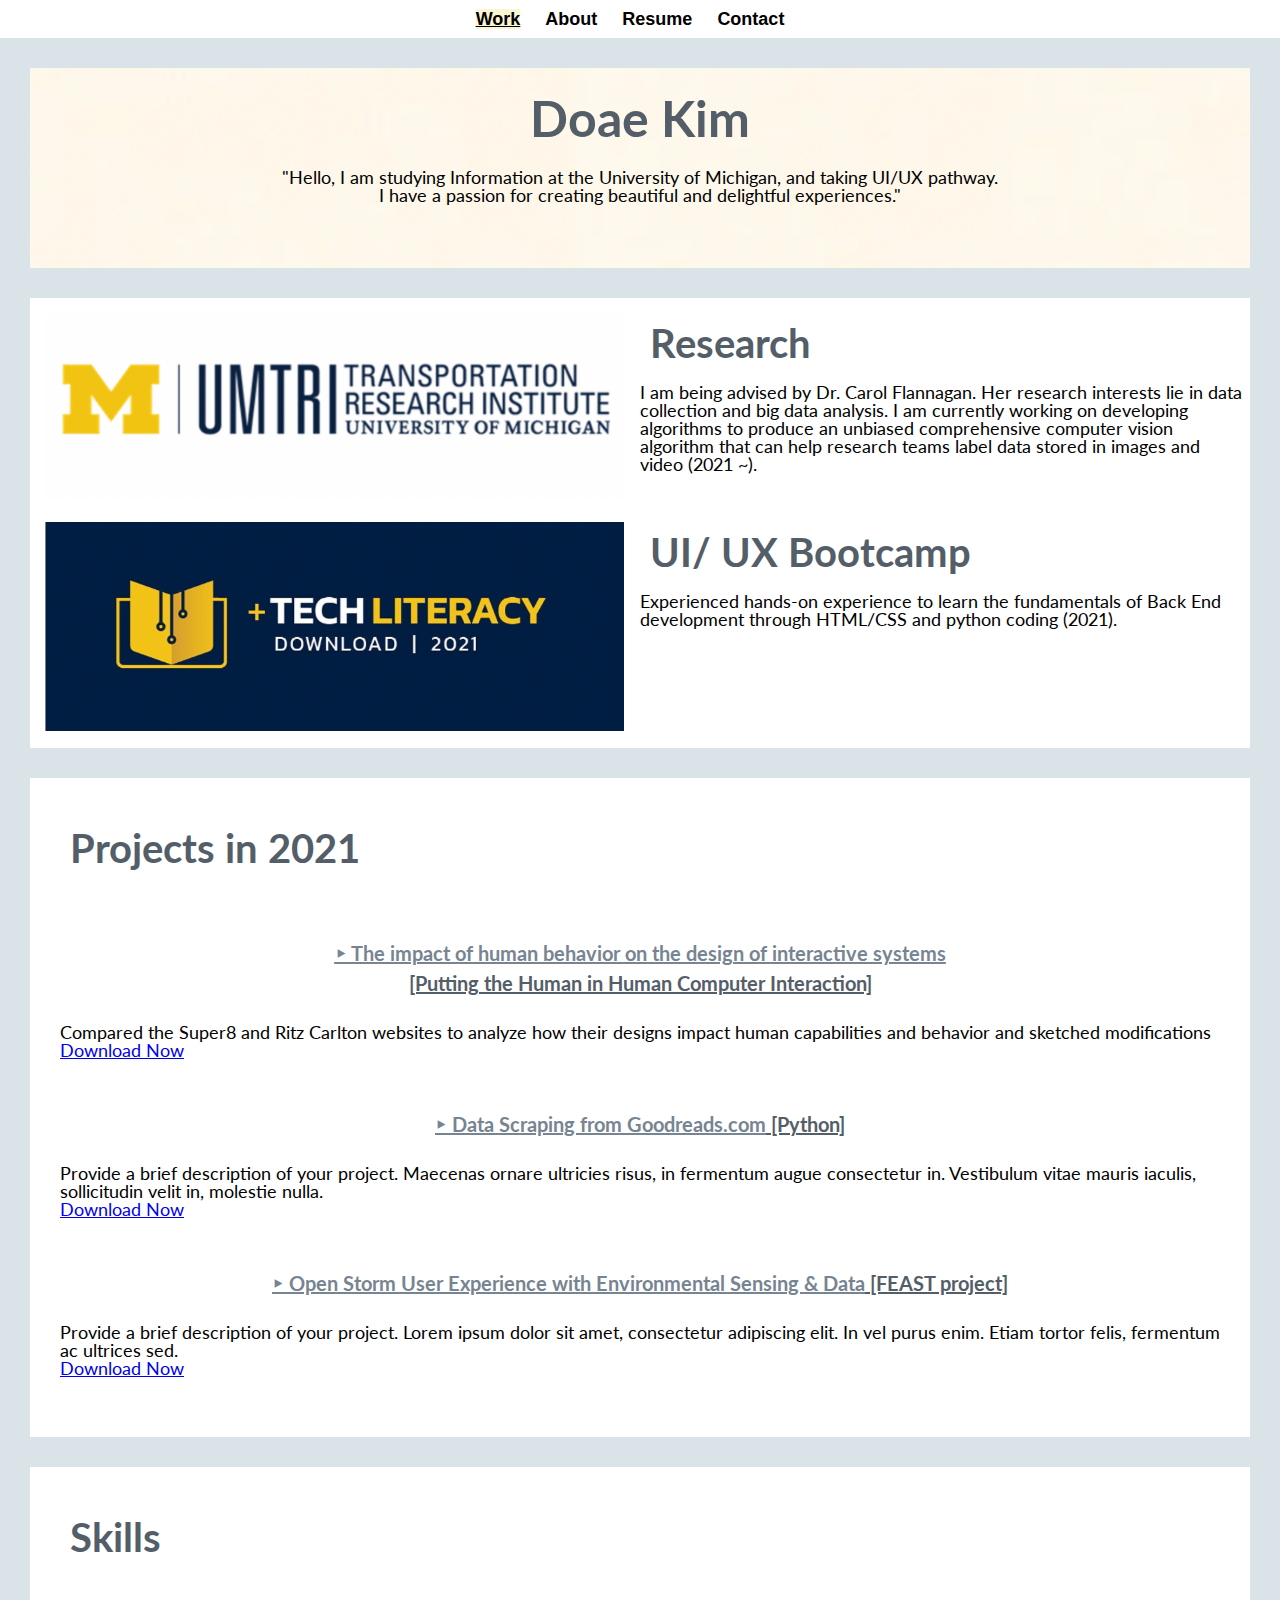
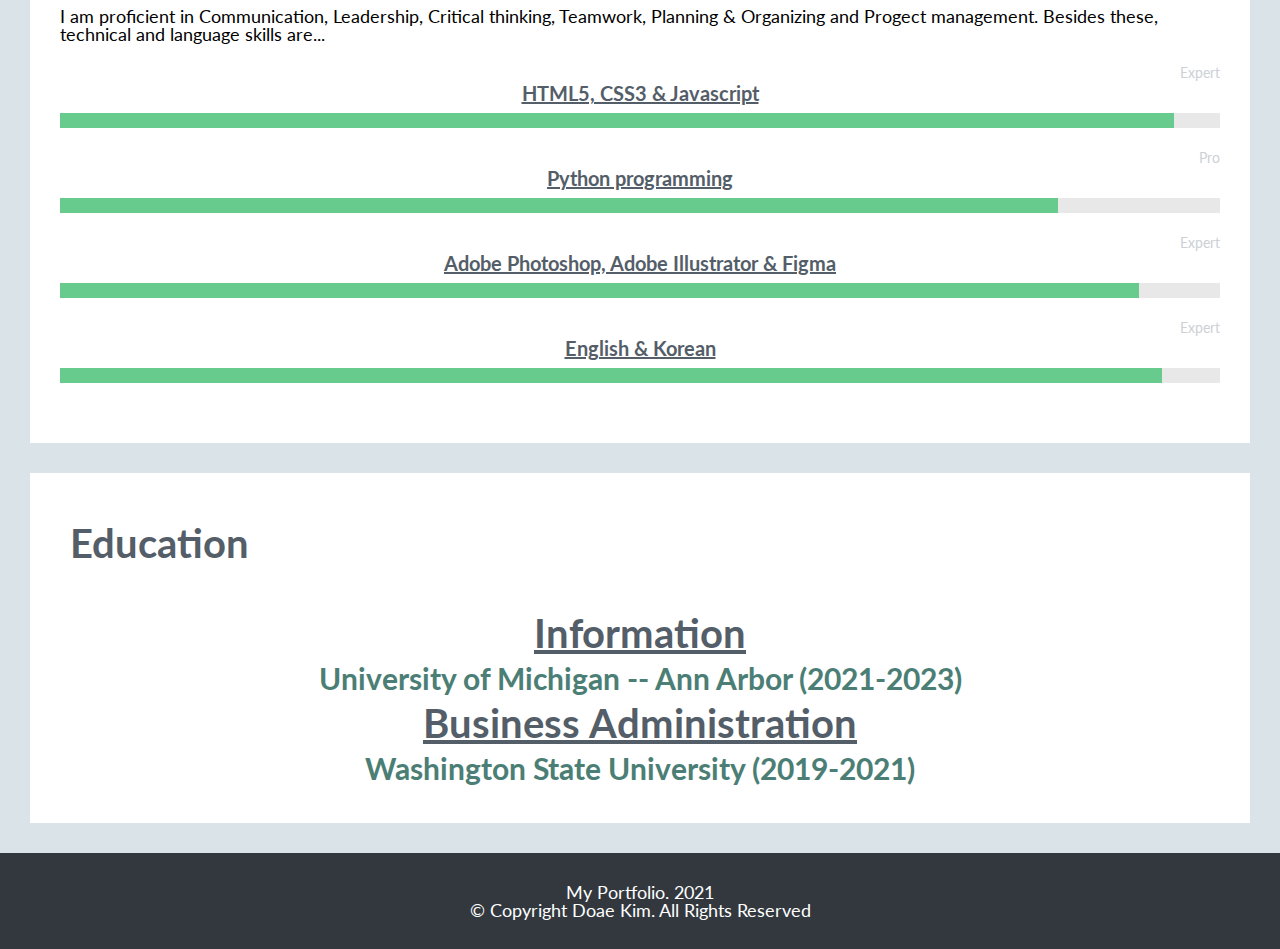
==== index.html @ 7c4c236c "Add files via upload" ====
<!DOCTYPE html>
<html lang="en">
  <head>
    <meta charset="utf-8">
    <meta name="viewport" content="width=device-width, initial-scale=1.0">
    <link rel="stylesheet" type="text/css" href="css/html5reset.css">
    <link rel="stylesheet" type="text/css" href="css/style.css">
    <!-- Google Fonts -->
    <link href='https://fonts.googleapis.com/css?family=Lato:300,400,300italic,400italic' rel='stylesheet' type='text/css'>
    
    <title>Personal websites</title>
    <!--Favicons--> 
    <link rel="shortcut icon" type = "image/x-icon" href="images/favicon.ico"> 

   
  </head>
  <body>
    <a class="skip-to-content-link" href="#main">
      Skip to Content</a>
     
    <nav>
        <ul class="nav">

          <li><a class="current" href="index.html">Work</a></li>
          <li><a href="about.html">About</a></li>
          <li><a href="resume.html">Resume</a></li>
          <li><a href="contact.html">Contact</a></li>
        </ul>
      </nav>
    <main> 
 


    <header id ="main">
      <h1>Doae Kim</h1>
      <p>"Hello, I am studying Information at the University of Michigan, and taking UI/UX pathway. </p>
      <p>I have a passion for creating beautiful and delightful experiences." </p>
    </header>

 <div class= "work-image">
        <div class="grid-item"><img src="images/umtri.jpg" alt=""/></div>
        <div>
          <h2> Research </h2>
          <p> I am being advised by Dr. Carol Flannagan. Her research interests lie in data collection and big data analysis. I am currently working on developing algorithms to produce an unbiased comprehensive computer vision algorithm that can help research teams label data stored in images and video (2021 ~).</p>
        </div>
        
        <div class="grid-item"><img src="images/bootcamp.jpg" alt=""/></div>
        <div><h2> UI/ UX Bootcamp </h2>
        <p> Experienced hands-on experience to learn the fundamentals of Back End development through HTML/CSS and python coding (2021). </p></div>
      

      </div>

      <section class="projects section">
        <div class="section-inner shadow-sm rounded">
            <h2 class="heading"> Projects in 2021 </h2>
            <div class="content">
                <div class="item">
                    <h3 class="title"><a href="https://docs.google.com/document/d/1Eljy5LoRajK2qMIJa636fR4N1RKxQ8ux51-Uak4TqmU/edit?usp=sharing/" target="_blank"> ‣ The impact of human behavior on the design of interactive systems </a> 
                      <span class="badge badge-theme"> <br> [Putting the Human in Human Computer Interaction] </span></h3>
                    <p class="summary">Compared the Super8 and Ritz Carlton websites to analyze how their designs impact human capabilities and behavior and sketched modifications</p>
                    <p><a class="more-link" href="https://docs.google.com/document/d/1Eljy5LoRajK2qMIJa636fR4N1RKxQ8ux51-Uak4TqmU/edit?usp=sharing/" target="_blank"><i class="fas fa-external-link-alt"></i>Download Now</a></p>
                </div>
                <div class="item">
                    <h3 class="title"><a href="https://github.com/SI206-UMich/fall21_project2-doaekim.git" target="_blank">  ‣ Data Scraping from Goodreads.com</a> <span class="badge badge-theme">[Python]</span></h3>
                    <p class="summary">Provide a brief description of your project. Maecenas ornare ultricies risus, in fermentum augue consectetur in. Vestibulum vitae mauris iaculis, sollicitudin velit in, molestie nulla. </p>
                    <p><a class="more-link" href="https://github.com/SI206-UMich/fall21_project2-doaekim.git" target="_blank"><i class="fas fa-external-link-alt"></i>Download Now</a></p>
                </div>
                <div class="item">
                    <h3 class="title"><a href="https://mdp.engin.umich.edu/feast_projects/open-storm-ux/" target="_blank"> ‣ Open Storm User Experience with Environmental Sensing & Data</a> <span class="badge badge-theme">[FEAST project]</span></h3>
                    <p class="summary">Provide a brief description of your project. Lorem ipsum dolor sit amet, consectetur adipiscing elit. In vel purus enim. Etiam tortor felis, fermentum ac ultrices sed.</p>
                    <p><a class="more-link" href="https://mdp.engin.umich.edu/feast_projects/open-storm-ux/" target="_blank"><i class="fas fa-external-link-alt"></i>Download Now</a></p>
                </div>
            </div>
        </div>                
    </section>

    <aside class="skills aside section">
    <div class="section-inner">
          <h2 class="heading">Skills</h2>
          <div class="content">
              <p class="intro">
                I am proficient in Communication, Leadership, Critical thinking, Teamwork, Planning & Organizing and Progect management. Besides these, technical and language skills are...</p>
              
              <div class="skillset">
                 
                  <div class="item">
                      <h3 class="level-title"> HTML5, CSS3 & Javascript <span class="level-label" data-bs-toggle="tooltip" data-bs-placement="left" title="You can use the tooltip to explain more about your skill level..."><i class="fas fa-info-circle"></i>Expert</span></h3>

                      <div class="level-bar progress">
        <div class="progress-bar level-bar-inner" role="progressbar"  style="width: 96%" ></div>
    </div>                              
                  </div>
                  
                  <div class="item">
                      <h3 class="level-title"> Python programming <span class="level-label" data-bs-toggle="tooltip" data-bs-placement="left" title="You can use the tooltip to explain more about your skill level..."><i class="fas fa-info-circle"></i>Pro</span></h3>
                      <div class="level-bar progress">
        <div class="progress-bar level-bar-inner" role="progressbar" style="width: 86%"></div>
    </div>                                
                  </div>
                  
                  <div class="item">
                      <h3 class="level-title"> Adobe Photoshop, Adobe Illustrator & Figma <span class="level-label" data-bs-toggle="tooltip" data-bs-placement="left" title="You can use the tooltip to explain more about your skill level..."><i class="fas fa-info-circle"></i>Expert</span></h3>
                      <div class="level-bar progress">
        <div class="progress-bar level-bar-inner" role="progressbar" style="width: 93%"></div>
    </div>                                 
                  </div>
                  
                  <div class="item">
                      <h3 class="level-title">English & Korean <span class="level-label" data-bs-toggle="tooltip" data-placement="left" title="You can use the tooltip to explain more about your skill level..."><i class="fas fa-info-circle"></i>Expert</span></h3>
                      <div class="level-bar progress">
        <div class="progress-bar level-bar-inner" role="progressbar" style="width: 95%"></div>
    </div>                                
                  </div>
                  
              </div>              
          </div>  
      </div>                
  </aside>

  <aside class="education aside section">
    <div class="section-inner">
        <h2 class="heading">Education</h2>
        <div class="content">
            <div class="item">                      
                <h3 class="title"><i class="fas fa-graduation-cap"></i> Information</h3>
                <h4 class="university">University of Michigan -- Ann Arbor <span class="year">(2021-2023)</span></h4>
            </div>
            <div class="item">
                <h3 class="title"><i class="fas fa-graduation-cap"></i> Business Administration</h3>
                <h4 class="university"> Washington State University <span class="year">(2019-2021)</span></h4>
            </div>
        </div>
    </div>
</aside>



  </main>



<footer>
      <p>My Portfolio. 2021 <br/>
        &copy; Copyright Doae Kim. All Rights Reserved </p>
</footer>



  </body>
</html>
---- css/style.css ----
html{
    scroll-behavior: smooth;
}

body{
  color: black;
  word-wrap: break-word;
  font-size: 18px;
  margin: 0;
  padding: 0;
  font-family: 'Lato', arial, sans-serif;
  background-color: #DAE3E7;

}

h1{
  display: block;
  color: #545e69;
  font-size: 50px;
  line-height: 0;
  padding: 50px 0px;
  text-align: center;
}

h2{
  color: #545e69;
  font-size: 40px;
  line-height: 1.5;
  padding: 10px;
}

h3{
  color: #545e69;
  font-size: 40px;
  text-decoration: underline;
  line-height: 0;
  padding: 20px 20px;
  text-align: center;

}

h4{color: rgb(75, 126, 117);
  font-size: 30px;
  padding: 10px;
  text-align: center;
  padding: 10px;

}

h5{color: rgb(9, 65, 9);
  text-shadow: blanchedalmond;
  font-size: 20px;
  padding: 70px 0;
  border: 3px solid green;
  text-align: center;
  text-transform: capitalize;
}

nav ul{
  list-style-type: none;
  
}

nav li{
  display: inline;
  padding-right: 20px;
}

nav{
  font-family: 'Lucida Sans', 'Lucida Sans Regular', 'Lucida Grande', 'Lucida Sans Unicode', sans-serif;
  background-color: #fff;
  padding: 10px;    
  text-align: center;   
}

header p{
  display: flex;
  flex-direction: row;
  flex-wrap: wrap;
  justify-content: space-around;

  color: rgb(0, 0, 0);
  font-size: 100%;
  padding: 0px 100px;
  text-align: center;

}

footer{
  background-color: #32383e;
  color: white;
  padding-top: 30px;
  padding-bottom: 30px;
  text-align: center;
}


embed{
  height: 400px;
  text-align: center;
  width: 30%;
  margin: 0 auto; 
  margin-left: auto;
  margin-right: auto;
  
}


nav a{
  color: black;
  font-weight: bold;
  text-decoration: none;
  position: relative;
  
}

nav li a.current{
  text-decoration: underline;
  background-color: rgb(252, 245, 209);
  
}
nav li a:active{
  color: #545e69;
  text-transform: uppercase;
  font-size: 20px;
  
}

.skip-to-content-link {
  background: white;
  height: 30px;
  left: 0;
  padding: 6px;
  z-index: 1;
  position: absolute;
  transform: translateY(-100%);
}


.skip-to-content-link:focus-visible {
  transform: translateY(0%);
}


.work-image{
  display: grid;
  grid-template-columns: 1fr 1fr;
  background: #fff;
  padding: 5px 5px 5px 5px;
  margin: 30px;
}


.work-image img{
  width: 99%;
}



header{

  grid-row: 1 / span 1; 
  grid-column: 1/ -1;
  background-image: url("../images/header.jpg");
  background-repeat: no-repeat;
  background-attachment: fixed; 
  background-position: center; 
  background-size: cover; 
  color:rgb(0, 0, 0);
  height: 200px;
  margin: 30px;

}

.grid-container{
  display: grid;
  grid-template-columns: 1fr 1fr 1fr 1fr;
  width: 90%;
  padding: 15px;
  margin: auto;
}

.grid-item {
  background-color: rgba(255, 255, 255, 0.8);
  padding: 10px;
  justify-content: center;
  align-content: center;
}




.grid-containaer > div .resume{
  justify-content: right;
  text-align: right;
  padding: 20px 0;
  font-size: 20px;
}
.grid-containaer> div embed{
  justify-content: right;
}

*{
  box-sizing: border-box;
}
img{
  width: 100%;
}

.about-image{

  display: block;
  margin-left: auto;
  margin-right: auto;
  width: 50%;
  width: 500px;
  border: blanchedalmond;
  border-style:solid;
  
}

.about{
  grid-column: 2/ span 1;
  grid-row: 2/ span 1;
 
}



.resume{
width: 1000px;
margin: auto;
text-align: left;
}



.contact-text{
  text-align: left;
  font-size: 22px;
  font-variant: small-caps;
  padding: 10px;
  margin: 10px;
  border: rgb(9, 65, 9);
  border-style: solid;
}





.text-block{
  display: flex;
  flex-wrap: wrap;
  background-color: #ffffff;
  border: 0px solid black;
  padding: 30px;
  margin: 0;
  font: inherit;
  vertical-align: baseline;
  font-size: 25px;
  
  margin-left: auto;
  margin-left: auto;
  align-self: center;

}

* {box-sizing: border-box;}

input[type=text], select, textarea {
  width: 100%;
  padding: 12px;
  border: 1px solid #ccc;
  border-radius: 4px;
  box-sizing: border-box;
  margin-top: 6px;
  margin-bottom: 16px;
  resize: vertical;
}

input[type=submit] {
  font-weight: 700;
  font-size: 18px;
  background-color: #32383e;
  color: white;
  padding: 12px 20px;
  border: none;
  border-radius: 4px;
  cursor: pointer;
}

input[type=submit]:hover {
  background-color: #545e69;
}

.container {
  border-radius: 5px;
  background-color: #f2f2f2;
  padding: 20px;
}

/* Projects Section */
.projects .item {
  margin-bottom: 30px;
}

.projects .item .title {
  font-size: 20px;
  margin-top: 0;
  margin-bottom: 5px;
  line-height: 1.5;
}

.projects .item .title a {
  color: #778492;
}

.projects .item .title a:hover {
  color: #5f6b77;
}

/* Skills Section */
.skills .intro {
  margin-bottom: 30px;
}

.skills .skillset .item {
  margin-bottom: 30px;
}

.skills .skillset .level-title {
  font-size: 20px;
  position: relative;
  margin-top: 0;
  margin-bottom: 10;
}

.skills .skillset .level-title .level-label {
  color: #ccd1d6;
  font-size: 14px;
  font-weight: 400;
  font-family: "Lato", arial, sans-serif;
  position: absolute;
  right: 0;
  top: 0;
}

.skills .skillset .level-bar {
  height: 15px;
  background: #e8e8e8;
}
.skills .skillset .level-bar-inner {
  height: 15px;
  background: #66cb8c;
}

/*Sections*/
.section {
  margin-bottom: 30px;
}

.section .section-inner {
  background: #fff;
  padding: 30px;
  margin: 30px;
  background-color: #fff;
}

.section .heading {
  
  margin-top: 0;
  margin-bottom: 30px;
  color: #545e69;
  font-size: 40px;
}

@media screen and (max-width: 760px){
  nav{
    padding: 30px 0px;
    text-align: right;  
  }

  header p{
    font-size:  15px; 
  }

  .container{
    grid-template-columns: 50px auto 500px auto 50px;
    grid-template-rows: repeat(5, 400px);

  }

  .about-image{
    grid-column: 2/ span 2;
   }

  .about{
    grid-column: 3/ span 2;
    
  }

.grid-container{
  display: grid;
  grid-template-columns: 1fr 1fr;
  width: 90%;
  padding: 15px;
  margin: auto;
}

.work-image{
  display: grid;
  grid-template-columns: 1fr;
  background: #fff;
  padding: 5px 5px 5px 5px;
  margin: 30px;
}

.skills .skillset .level-title {
  font-size: 15px;
}

h3{
  font-size: 30px;
  font-style: italic;
}

}
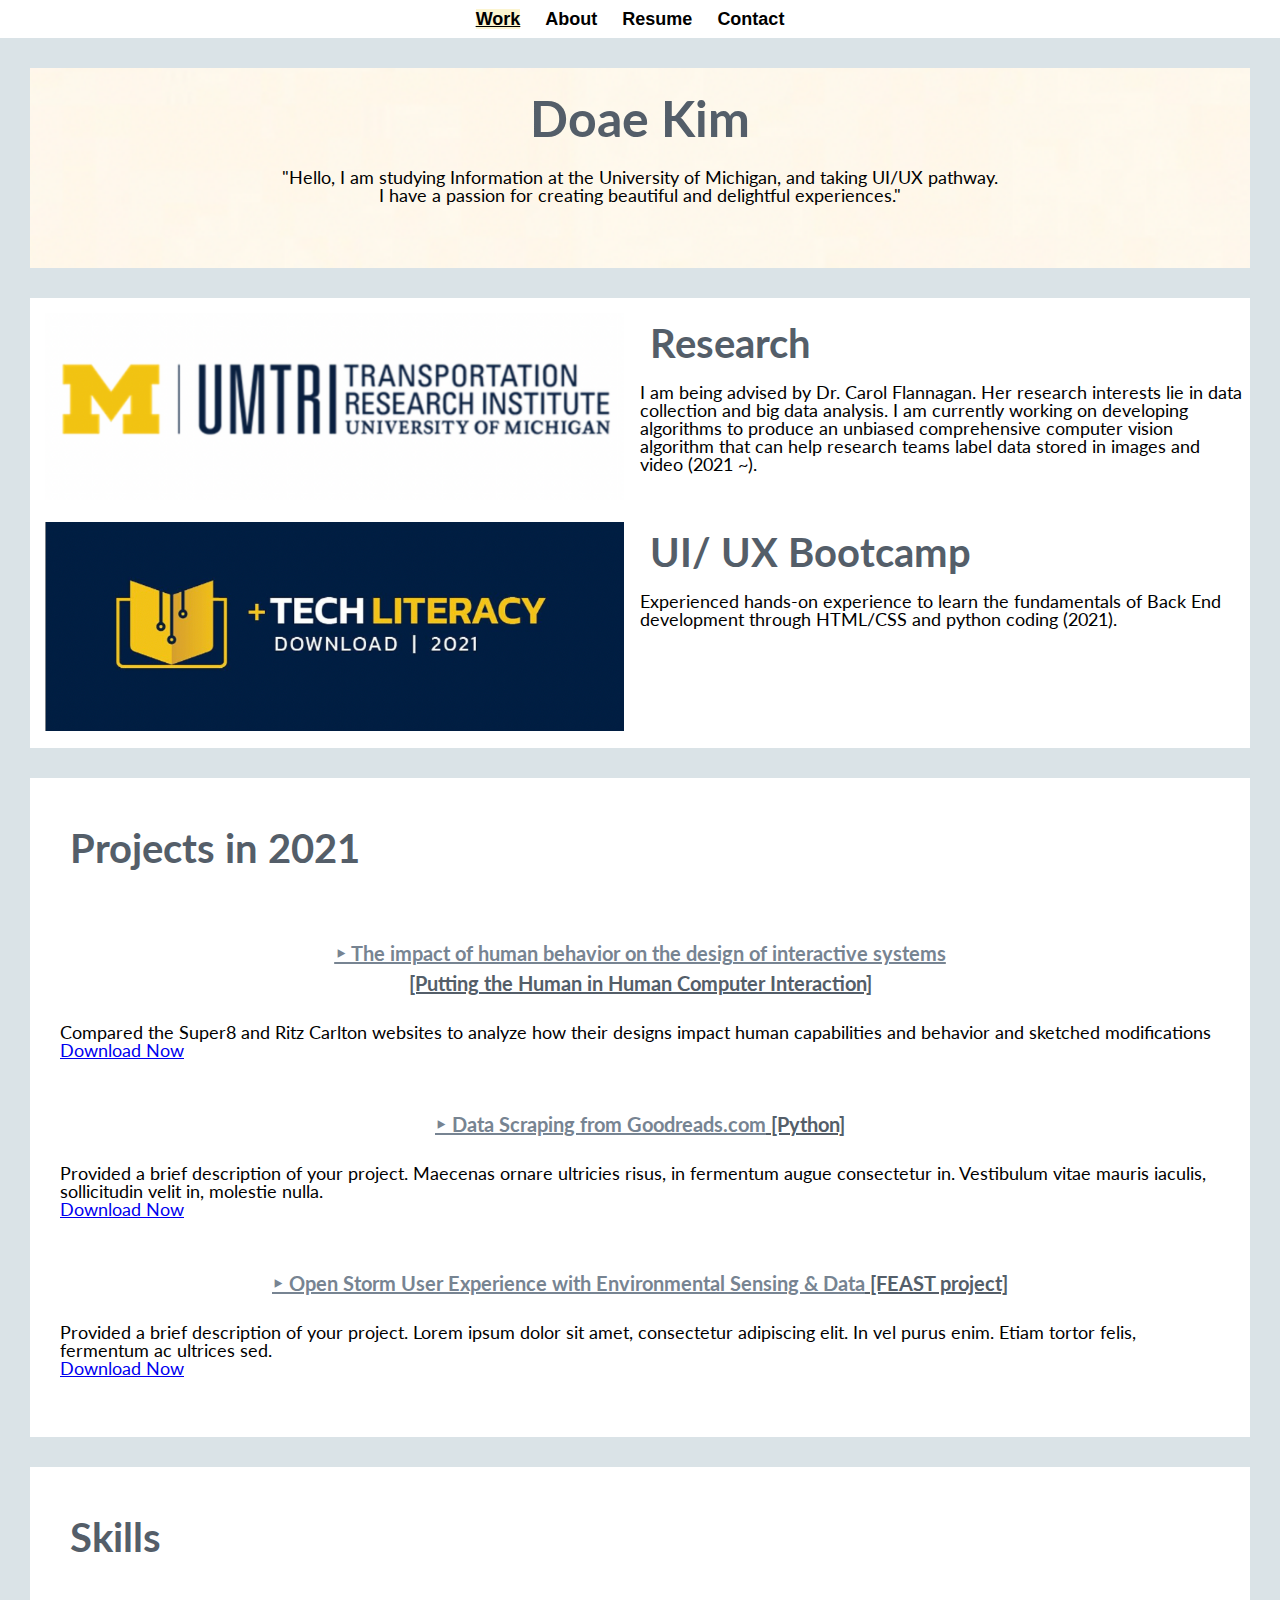
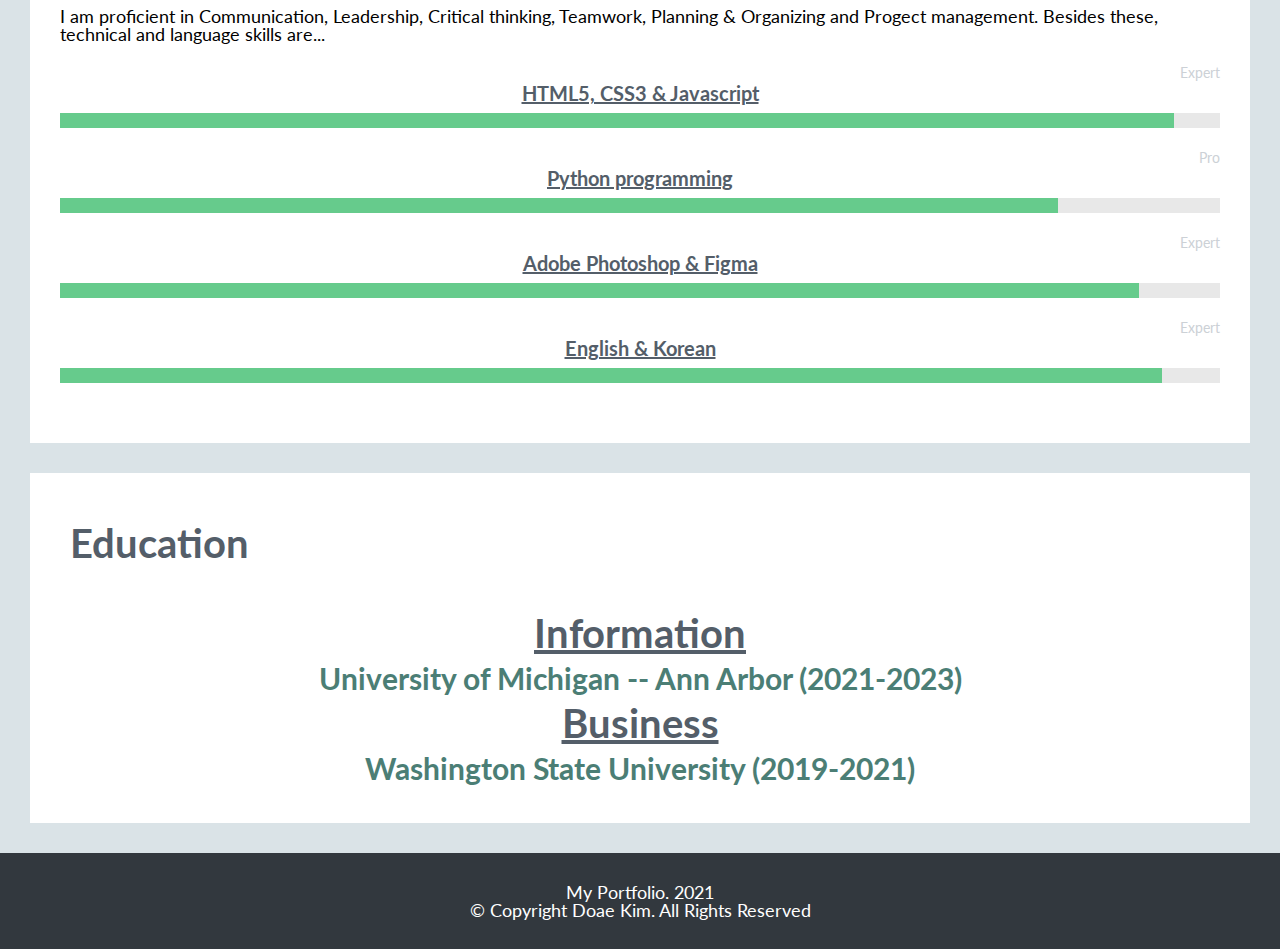
==== commit f88a4e8f: "Update index.html" ====
--- a/index.html
+++ b/index.html
@@ -63,12 +63,12 @@
                 </div>
                 <div class="item">
                     <h3 class="title"><a href="https://github.com/SI206-UMich/fall21_project2-doaekim.git" target="_blank">  ‣ Data Scraping from Goodreads.com</a> <span class="badge badge-theme">[Python]</span></h3>
-                    <p class="summary">Provide a brief description of your project. Maecenas ornare ultricies risus, in fermentum augue consectetur in. Vestibulum vitae mauris iaculis, sollicitudin velit in, molestie nulla. </p>
+                    <p class="summary">Provided a brief description of your project. Maecenas ornare ultricies risus, in fermentum augue consectetur in. Vestibulum vitae mauris iaculis, sollicitudin velit in, molestie nulla. </p>
                     <p><a class="more-link" href="https://github.com/SI206-UMich/fall21_project2-doaekim.git" target="_blank"><i class="fas fa-external-link-alt"></i>Download Now</a></p>
                 </div>
                 <div class="item">
                     <h3 class="title"><a href="https://mdp.engin.umich.edu/feast_projects/open-storm-ux/" target="_blank"> ‣ Open Storm User Experience with Environmental Sensing & Data</a> <span class="badge badge-theme">[FEAST project]</span></h3>
-                    <p class="summary">Provide a brief description of your project. Lorem ipsum dolor sit amet, consectetur adipiscing elit. In vel purus enim. Etiam tortor felis, fermentum ac ultrices sed.</p>
+                    <p class="summary">Provided a brief description of your project. Lorem ipsum dolor sit amet, consectetur adipiscing elit. In vel purus enim. Etiam tortor felis, fermentum ac ultrices sed.</p>
                     <p><a class="more-link" href="https://mdp.engin.umich.edu/feast_projects/open-storm-ux/" target="_blank"><i class="fas fa-external-link-alt"></i>Download Now</a></p>
                 </div>
             </div>
@@ -100,7 +100,7 @@
                   </div>
                   
                   <div class="item">
-                      <h3 class="level-title"> Adobe Photoshop, Adobe Illustrator & Figma <span class="level-label" data-bs-toggle="tooltip" data-bs-placement="left" title="You can use the tooltip to explain more about your skill level..."><i class="fas fa-info-circle"></i>Expert</span></h3>
+                      <h3 class="level-title"> Adobe Photoshop & Figma <span class="level-label" data-bs-toggle="tooltip" data-bs-placement="left" title="You can use the tooltip to explain more about your skill level..."><i class="fas fa-info-circle"></i>Expert</span></h3>
                       <div class="level-bar progress">
         <div class="progress-bar level-bar-inner" role="progressbar" style="width: 93%"></div>
     </div>                                 
@@ -127,7 +127,7 @@
                 <h4 class="university">University of Michigan -- Ann Arbor <span class="year">(2021-2023)</span></h4>
             </div>
             <div class="item">
-                <h3 class="title"><i class="fas fa-graduation-cap"></i> Business Administration</h3>
+                <h3 class="title"><i class="fas fa-graduation-cap"></i> Business</h3>
                 <h4 class="university"> Washington State University <span class="year">(2019-2021)</span></h4>
             </div>
         </div>
--- a/css/style.css
+++ b/css/style.css
@@ -5,7 +5,6 @@
 
 body{
   color: black;
-  word-wrap: break-word;
   font-size: 18px;
   margin: 0;
   padding: 0;
@@ -247,9 +246,6 @@
 }
 
 
-
-
-
 .text-block{
   display: flex;
   flex-wrap: wrap;
@@ -267,7 +263,6 @@
 
 }
 
-* {box-sizing: border-box;}
 
 input[type=text], select, textarea {
   width: 100%;
@@ -428,6 +423,14 @@
 
 }
 
-
-
-
+@media screen and (max-width: 760px){
+  header p{
+    font-size:  60%; 
+  }
+
+
+}
+
+
+
+
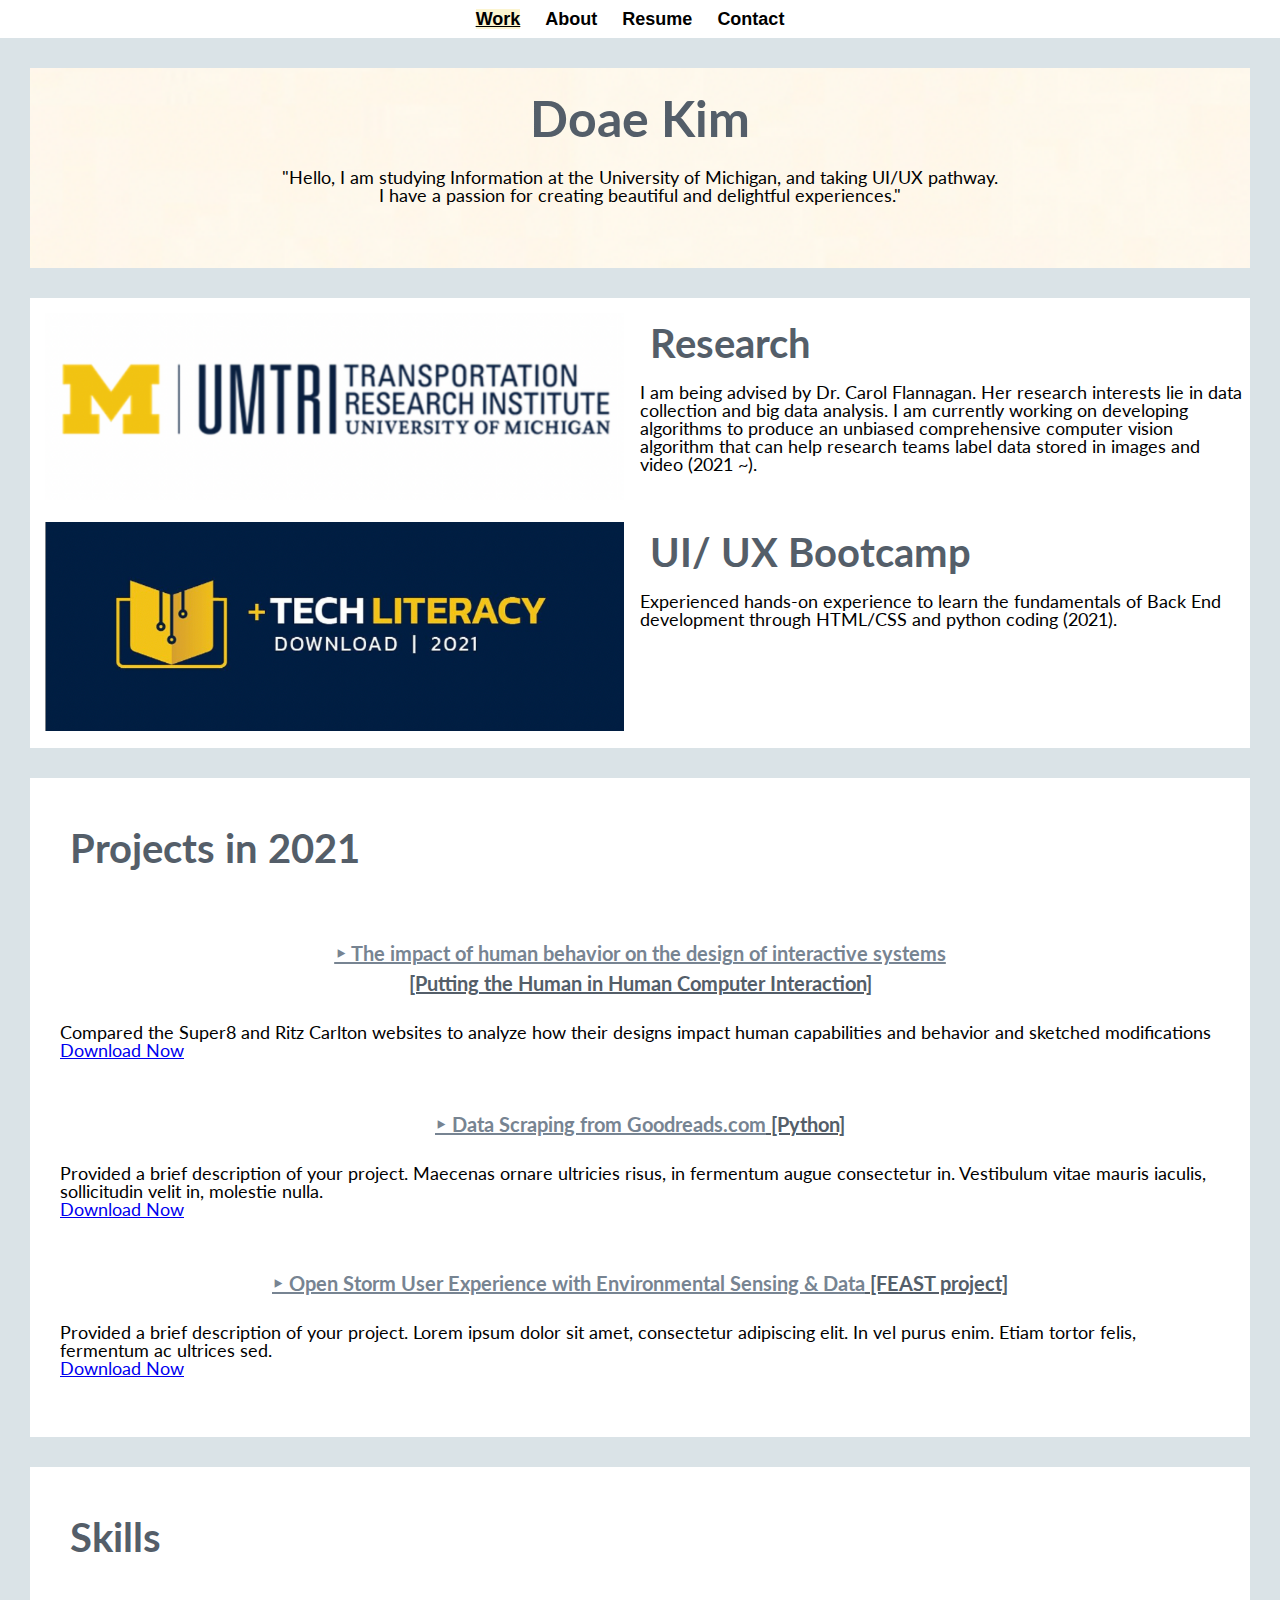
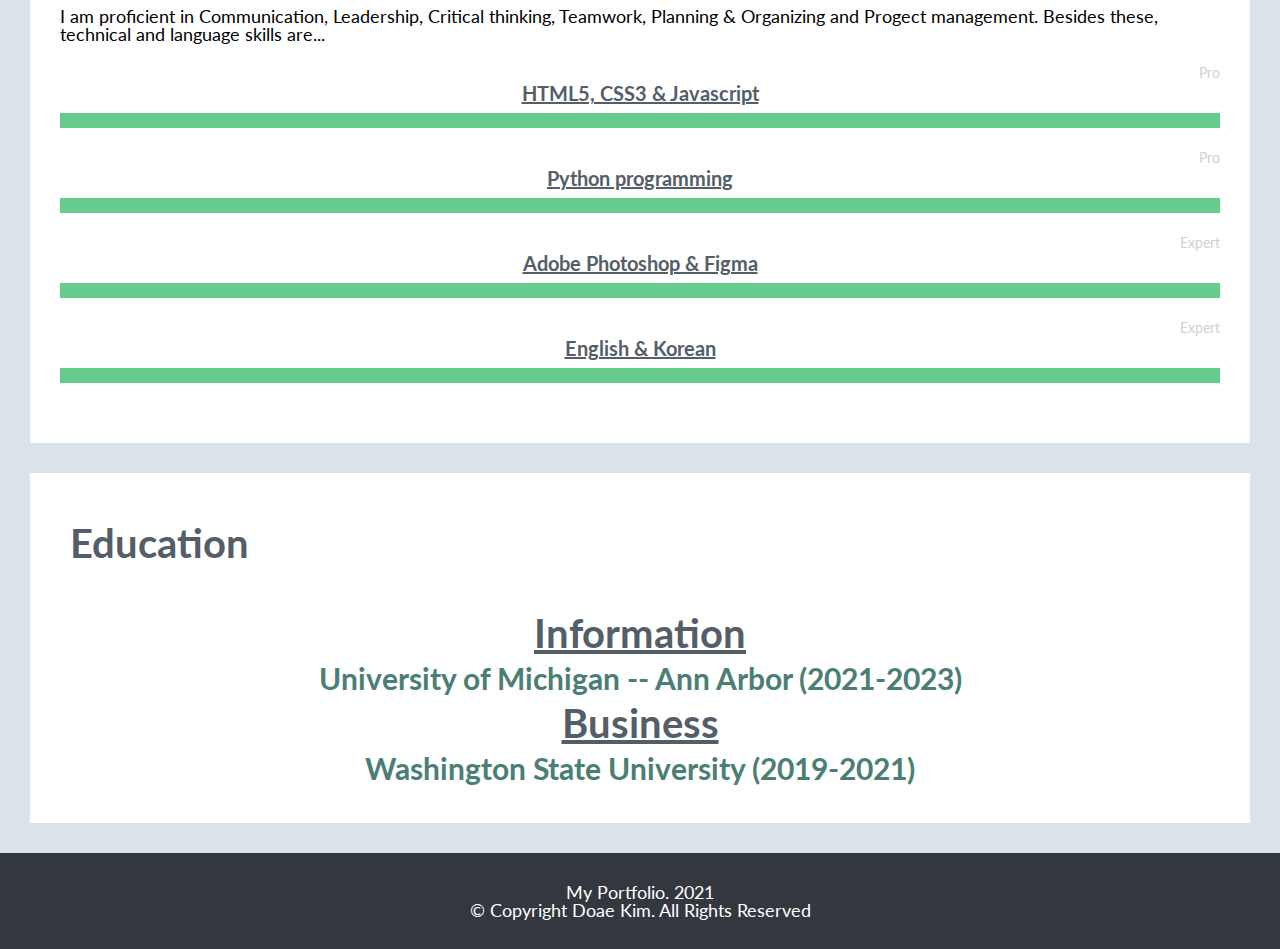
==== commit d5bdcc1e: "Update index.html" ====
--- a/index.html
+++ b/index.html
@@ -85,31 +85,31 @@
               <div class="skillset">
                  
                   <div class="item">
-                      <h3 class="level-title"> HTML5, CSS3 & Javascript <span class="level-label" data-bs-toggle="tooltip" data-bs-placement="left" title="You can use the tooltip to explain more about your skill level..."><i class="fas fa-info-circle"></i>Expert</span></h3>
+                      <h3 class="level-title"> HTML5, CSS3 & Javascript <span class="level-label"></i>Pro</span></h3>
 
                       <div class="level-bar progress">
-        <div class="progress-bar level-bar-inner" role="progressbar"  style="width: 96%" ></div>
+        <div class="progress-bar level-bar-inner" role="progressbar"  id = "html" ></div>
     </div>                              
                   </div>
                   
                   <div class="item">
-                      <h3 class="level-title"> Python programming <span class="level-label" data-bs-toggle="tooltip" data-bs-placement="left" title="You can use the tooltip to explain more about your skill level..."><i class="fas fa-info-circle"></i>Pro</span></h3>
+                      <h3 class="level-title"> Python programming <span class="level-label"></i>Pro</span></h3>
                       <div class="level-bar progress">
-        <div class="progress-bar level-bar-inner" role="progressbar" style="width: 86%"></div>
+        <div class="progress-bar level-bar-inner" role="progressbar" id = "python"></div>
     </div>                                
                   </div>
                   
                   <div class="item">
-                      <h3 class="level-title"> Adobe Photoshop & Figma <span class="level-label" data-bs-toggle="tooltip" data-bs-placement="left" title="You can use the tooltip to explain more about your skill level..."><i class="fas fa-info-circle"></i>Expert</span></h3>
+                      <h3 class="level-title"> Adobe Photoshop & Figma <span class="level-label"></i>Expert</span></h3>
                       <div class="level-bar progress">
-        <div class="progress-bar level-bar-inner" role="progressbar" style="width: 93%"></div>
+        <div class="progress-bar level-bar-inner" role="progressbar" id = "adobe"></div>
     </div>                                 
                   </div>
                   
                   <div class="item">
-                      <h3 class="level-title">English & Korean <span class="level-label" data-bs-toggle="tooltip" data-placement="left" title="You can use the tooltip to explain more about your skill level..."><i class="fas fa-info-circle"></i>Expert</span></h3>
+                      <h3 class="level-title">English & Korean <span class="level-label"></i>Expert</span></h3>
                       <div class="level-bar progress">
-        <div class="progress-bar level-bar-inner" role="progressbar" style="width: 95%"></div>
+        <div class="progress-bar level-bar-inner" role="progressbar" id = "language"></div>
     </div>                                
                   </div>
                   
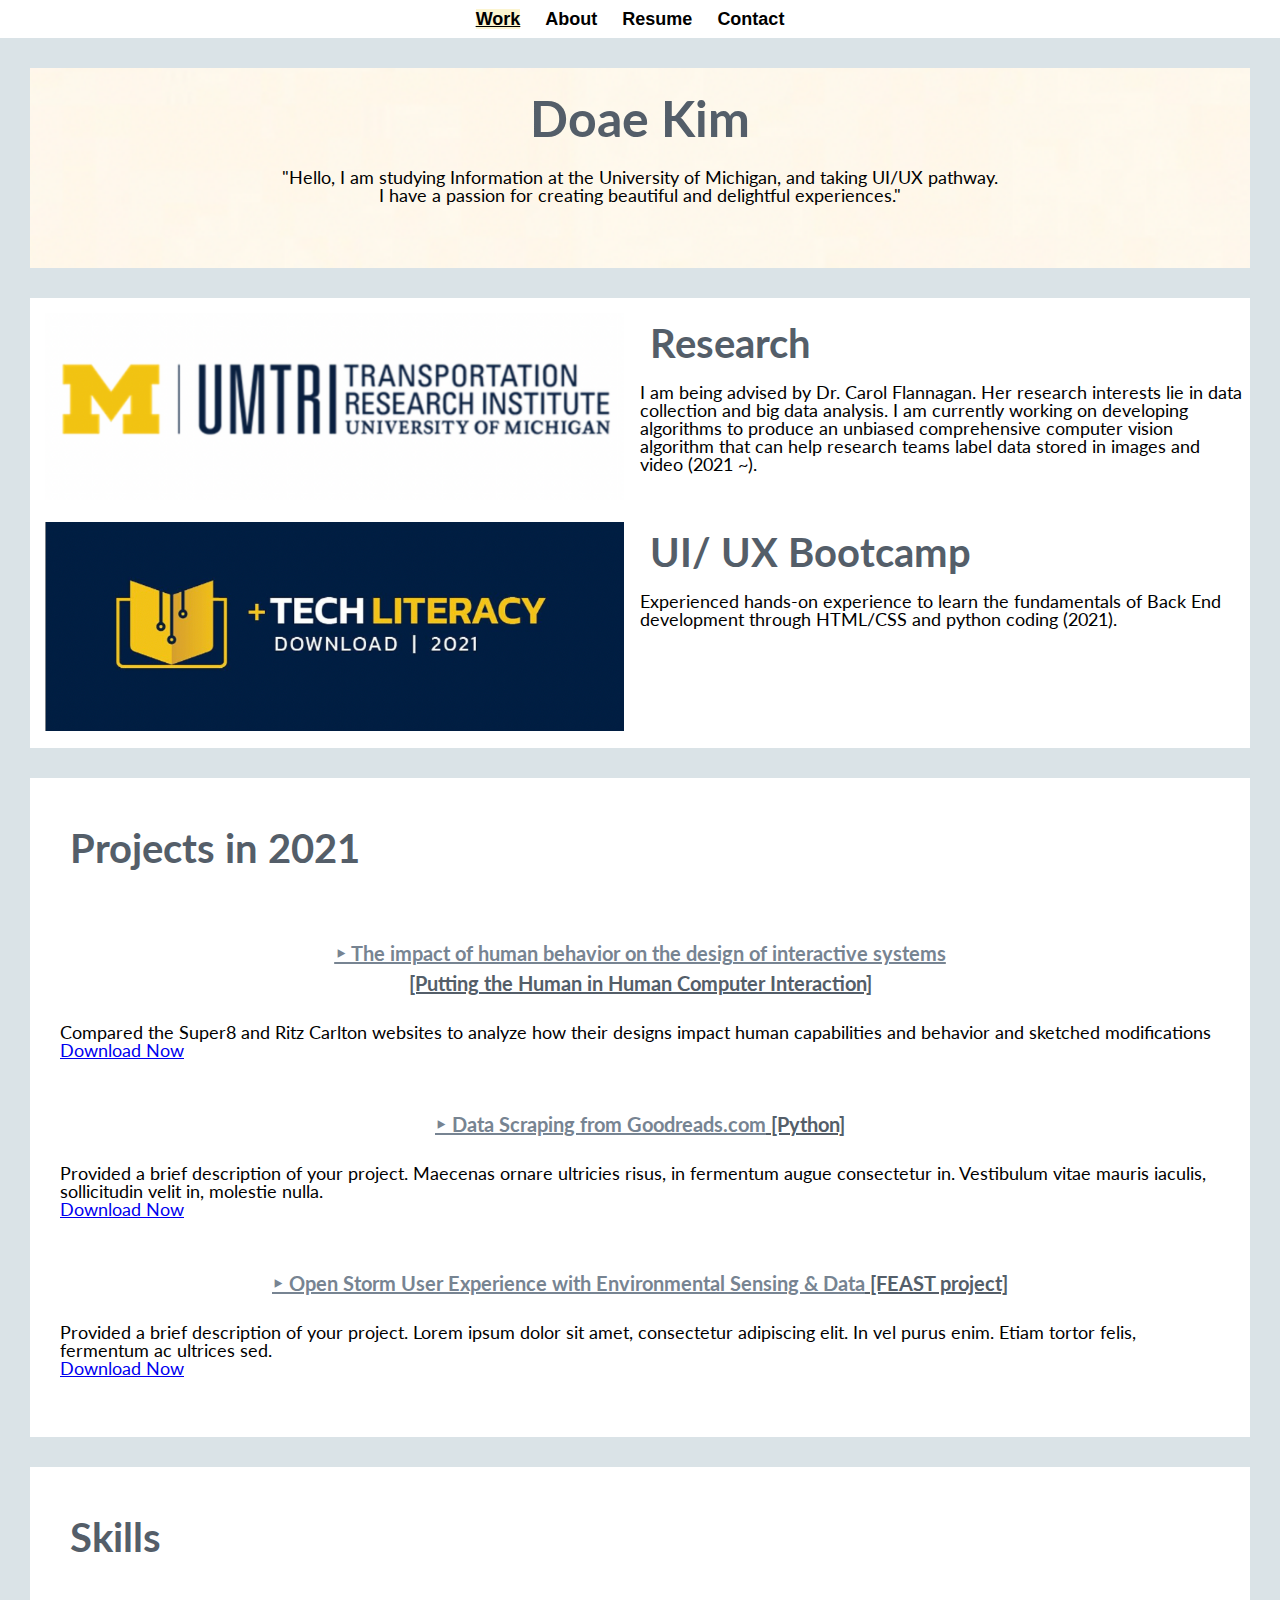
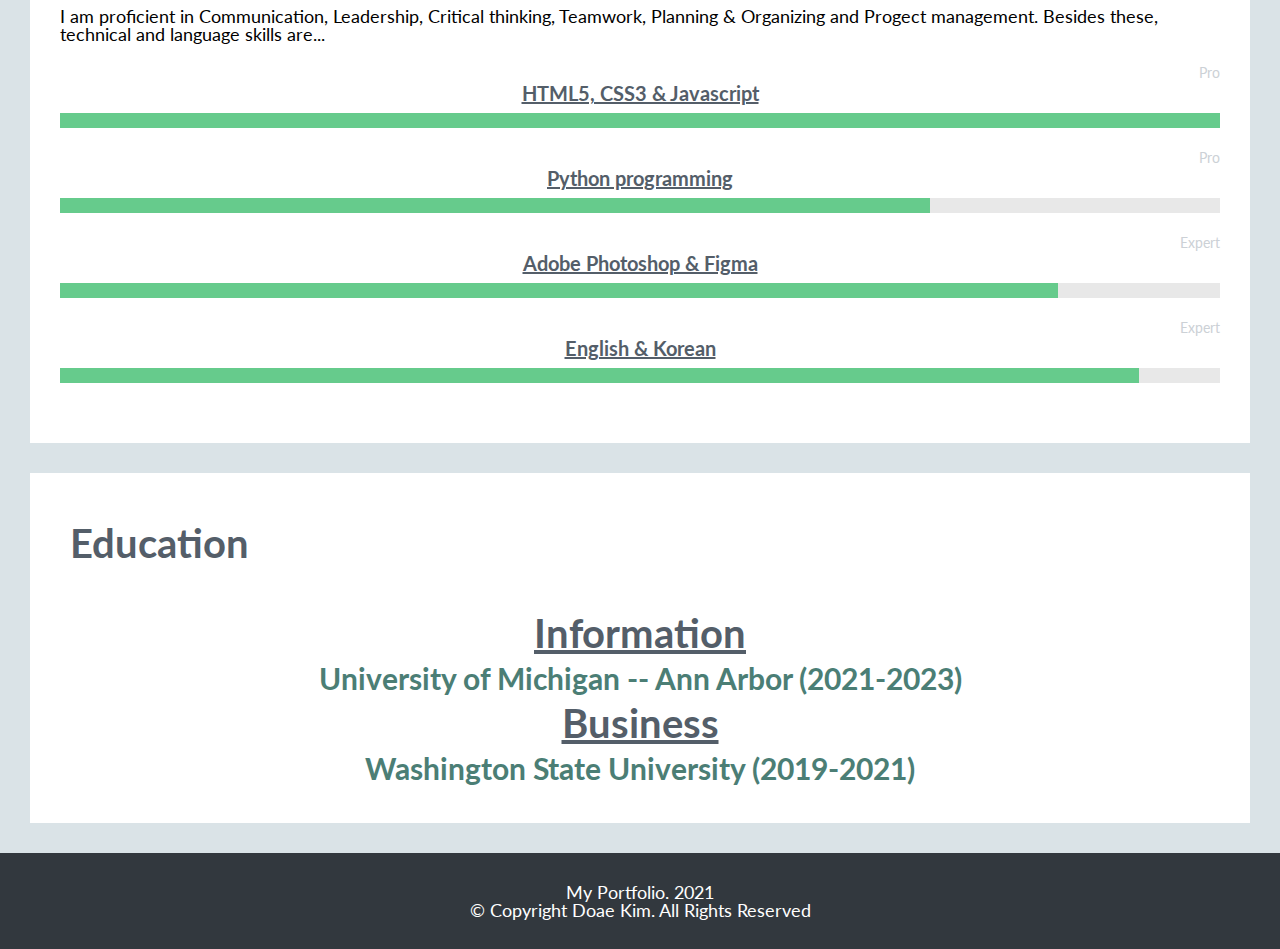
==== commit 1cbe5d67: "Update index.html" ====
--- a/index.html
+++ b/index.html
@@ -88,7 +88,7 @@
                       <h3 class="level-title"> HTML5, CSS3 & Javascript <span class="level-label"></i>Pro</span></h3>
 
                       <div class="level-bar progress">
-        <div class="progress-bar level-bar-inner" role="progressbar"  id = "html" ></div>
+        <div class="progress-bar level-bar-inner" role="progressbar"  id = "first" ></div>
     </div>                              
                   </div>
                   
--- a/css/style.css
+++ b/css/style.css
@@ -351,6 +351,20 @@
   background: #66cb8c;
 }
 
+#html{
+  width: 80%
+}
+#python{
+  width: 75%
+}
+#adobe{
+  width: 86%
+}
+#language{
+  width: 93%;
+}
+
+
 /*Sections*/
 .section {
   margin-bottom: 30px;
@@ -432,5 +446,3 @@
 }
 
 
-
-
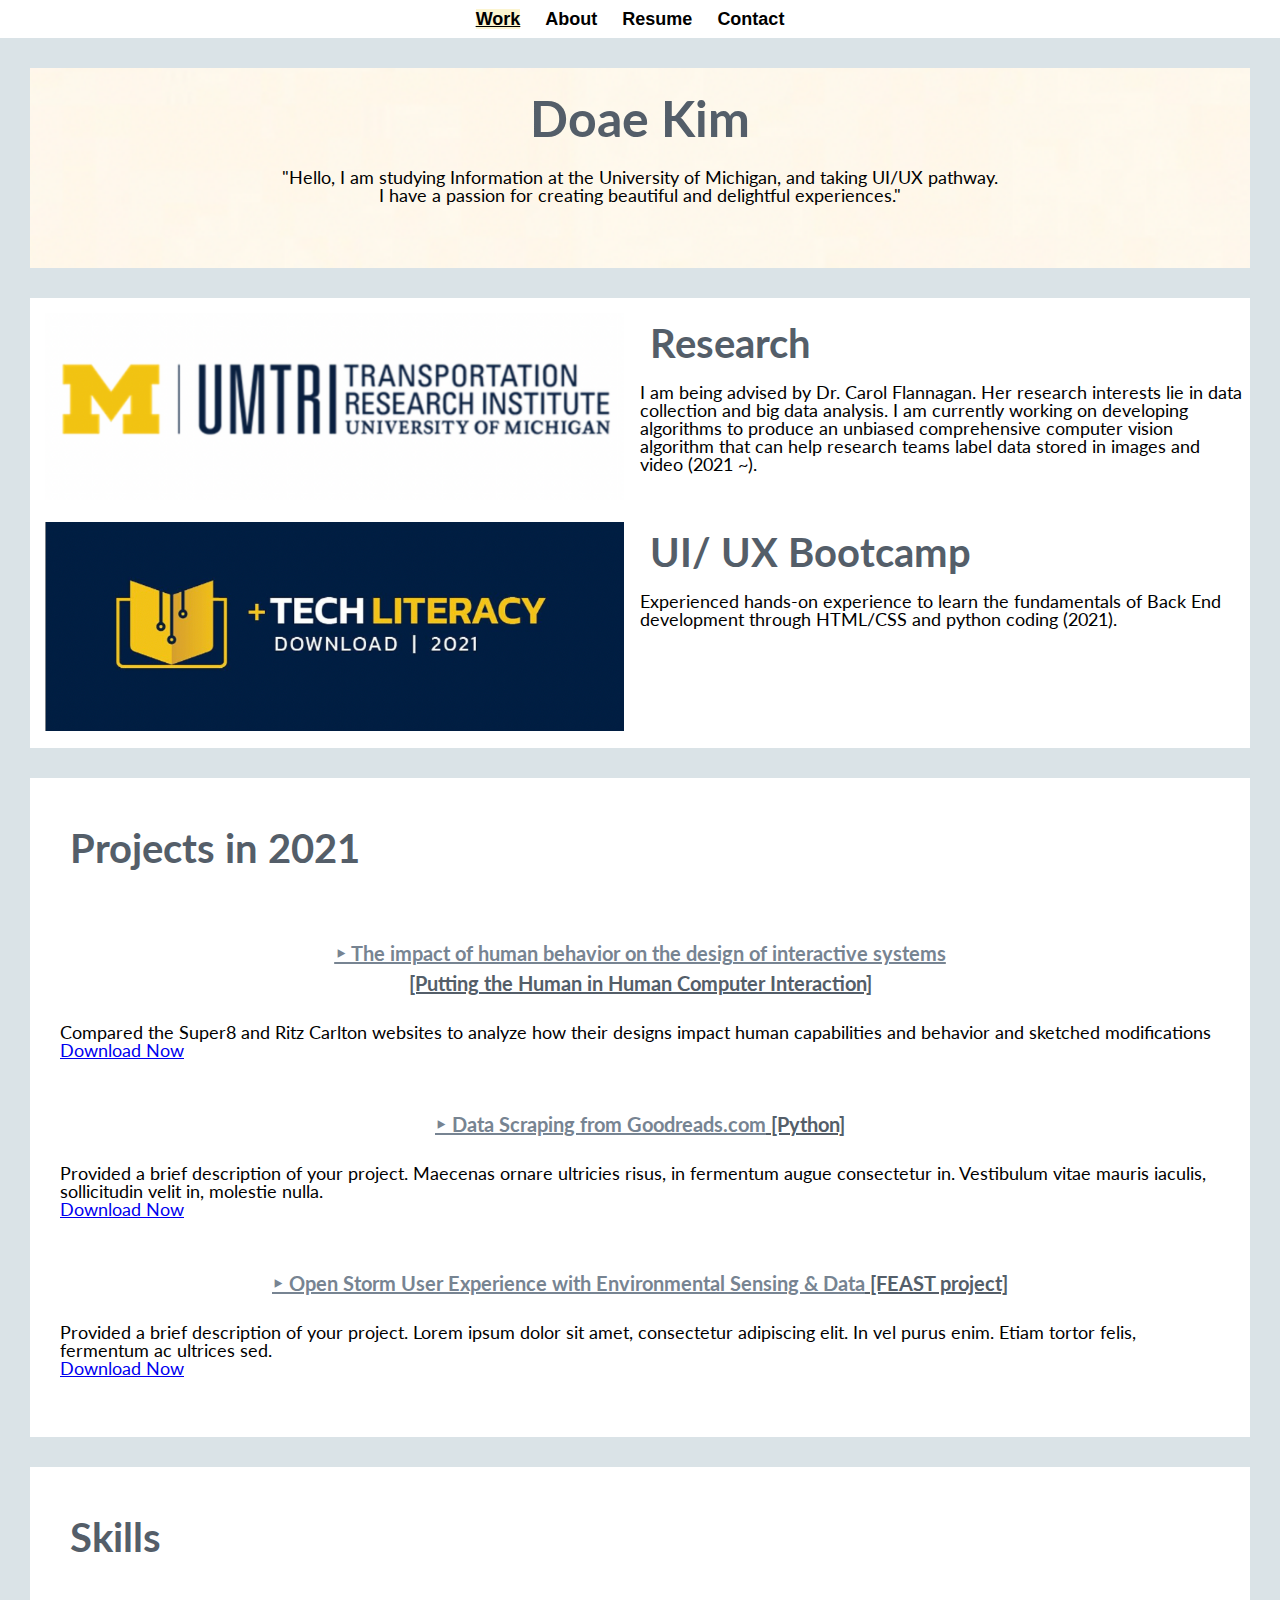
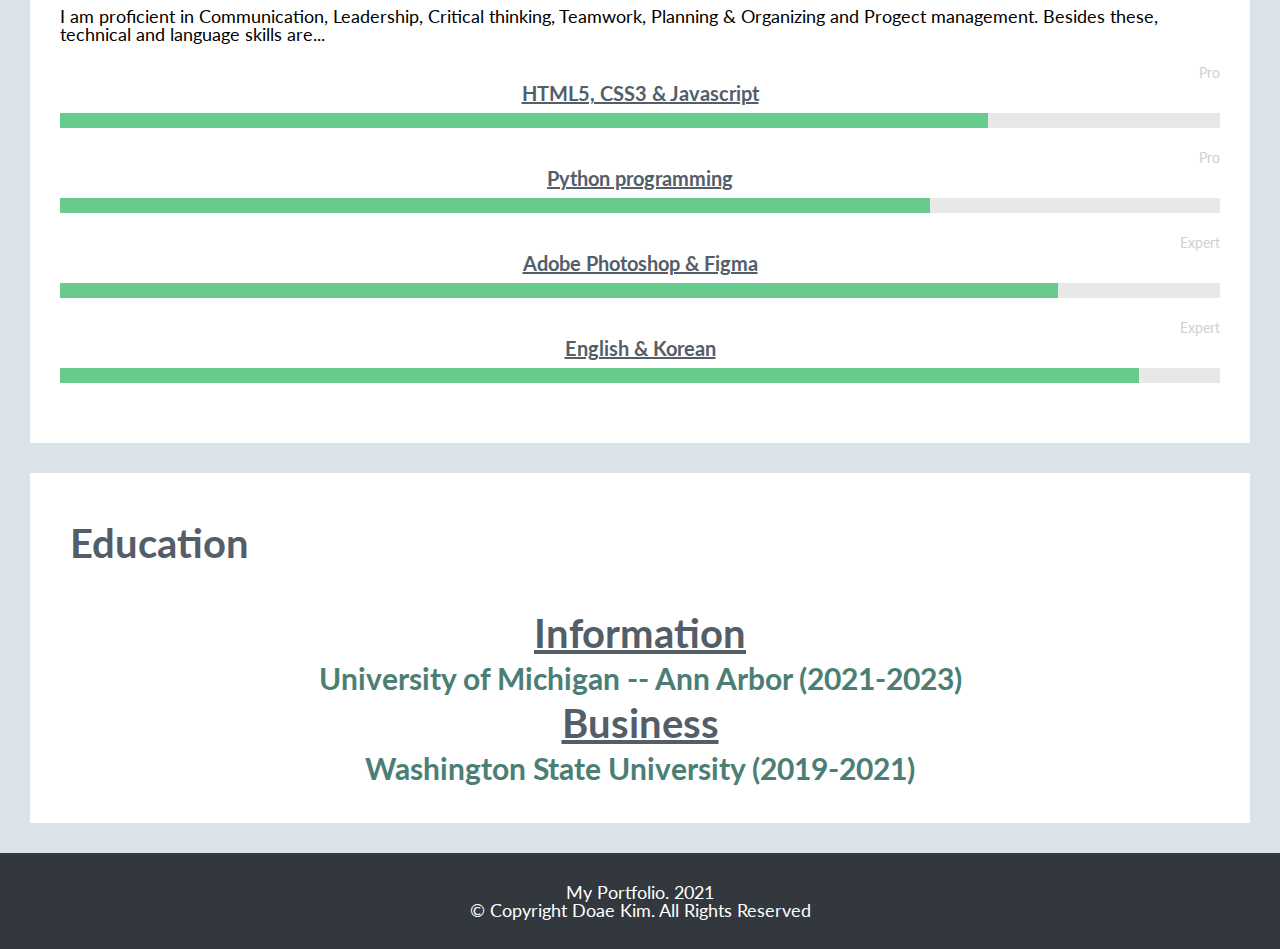
==== commit 917e3afe: "Update index.html" ====
--- a/index.html
+++ b/index.html
@@ -88,28 +88,28 @@
                       <h3 class="level-title"> HTML5, CSS3 & Javascript <span class="level-label"></i>Pro</span></h3>
 
                       <div class="level-bar progress">
-        <div class="progress-bar level-bar-inner" role="progressbar"  id = "first" ></div>
+        <div class="progress-bar level-bar-inner" id = "first" ></div>
     </div>                              
                   </div>
                   
                   <div class="item">
                       <h3 class="level-title"> Python programming <span class="level-label"></i>Pro</span></h3>
                       <div class="level-bar progress">
-        <div class="progress-bar level-bar-inner" role="progressbar" id = "python"></div>
+        <div class="progress-bar level-bar-inner" id = "python"></div>
     </div>                                
                   </div>
                   
                   <div class="item">
                       <h3 class="level-title"> Adobe Photoshop & Figma <span class="level-label"></i>Expert</span></h3>
                       <div class="level-bar progress">
-        <div class="progress-bar level-bar-inner" role="progressbar" id = "adobe"></div>
+        <div class="progress-bar level-bar-inner" id = "adobe"></div>
     </div>                                 
                   </div>
                   
                   <div class="item">
                       <h3 class="level-title">English & Korean <span class="level-label"></i>Expert</span></h3>
                       <div class="level-bar progress">
-        <div class="progress-bar level-bar-inner" role="progressbar" id = "language"></div>
+        <div class="progress-bar level-bar-inner" id = "language"></div>
     </div>                                
                   </div>
                   
--- a/css/style.css
+++ b/css/style.css
@@ -351,7 +351,7 @@
   background: #66cb8c;
 }
 
-#html{
+#first{
   width: 80%
 }
 #python{
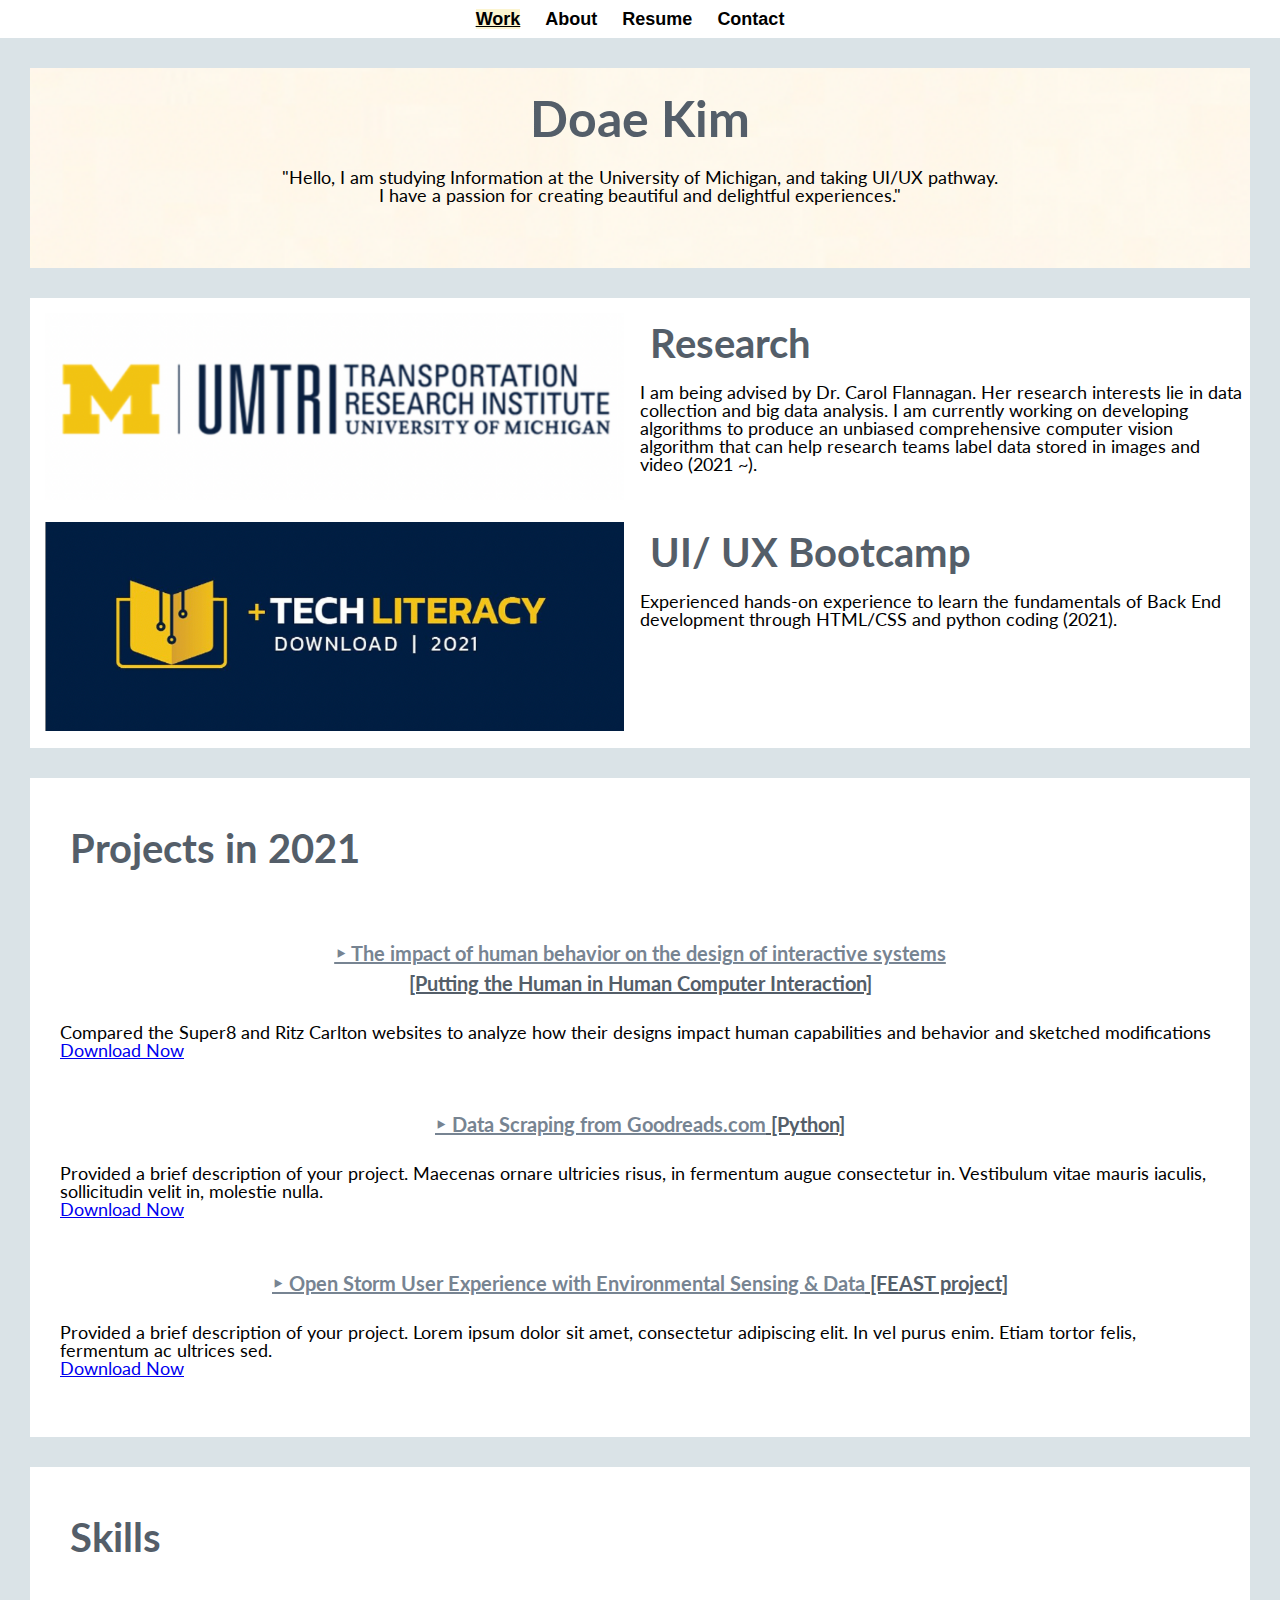
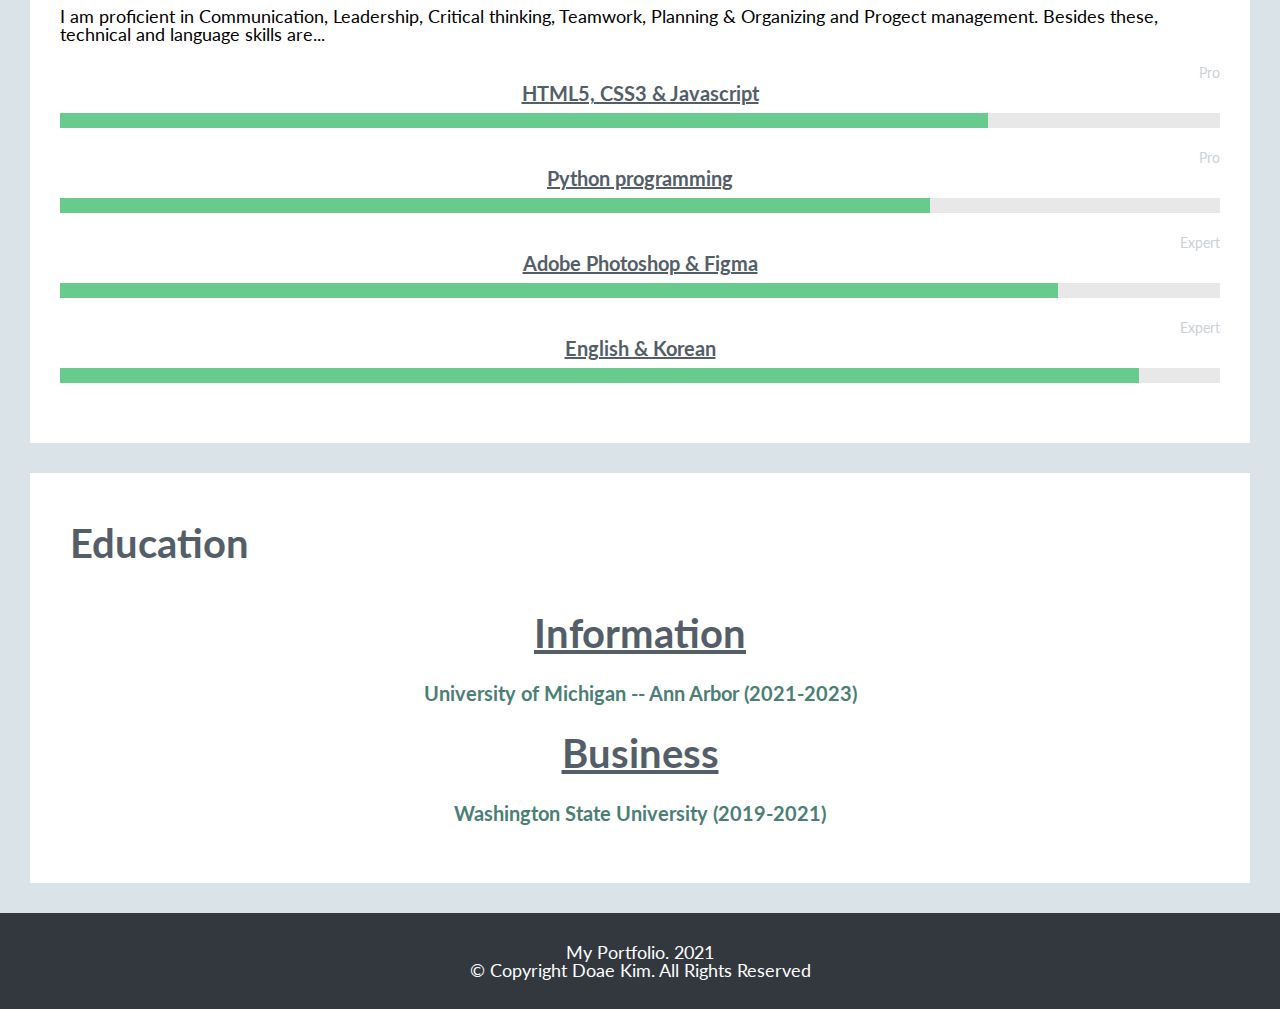
==== commit 2fe9257b: "Update index.html" ====
--- a/index.html
+++ b/index.html
@@ -52,7 +52,7 @@
       </div>
 
       <section class="projects section">
-        <div class="section-inner shadow-sm rounded">
+        <div class="section-inner">
             <h2 class="heading"> Projects in 2021 </h2>
             <div class="content">
                 <div class="item">
@@ -75,7 +75,7 @@
         </div>                
     </section>
 
-    <aside class="skills aside section">
+    <section class = "skills section"><!--<aside class="skills aside section">-->
     <div class="section-inner">
           <h2 class="heading">Skills</h2>
           <div class="content">
@@ -113,12 +113,15 @@
     </div>                                
                   </div>
                   
-              </div>              
+                          
           </div>  
-      </div>                
-  </aside>
+      </div>  
+      </section>
+                 
+  
 
-  <aside class="education aside section">
+  <section class="education aside section">
+    <section class = "education section">
     <div class="section-inner">
         <h2 class="heading">Education</h2>
         <div class="content">
@@ -132,7 +135,8 @@
             </div>
         </div>
     </div>
-</aside>
+  </section>
+
 
 
 
--- a/css/style.css
+++ b/css/style.css
@@ -40,21 +40,14 @@
 }
 
 h4{color: rgb(75, 126, 117);
-  font-size: 30px;
-  padding: 10px;
-  text-align: center;
-  padding: 10px;
-
-}
-
-h5{color: rgb(9, 65, 9);
-  text-shadow: blanchedalmond;
-  font-size: 20px;
-  padding: 70px 0;
-  border: 3px solid green;
-  text-align: center;
-  text-transform: capitalize;
-}
+  font-size: 20px;
+  padding: 10px;
+  margin: 20px;
+  text-align: center;
+  padding: 10px;
+}
+
+
 
 nav ul{
   list-style-type: none;
@@ -226,13 +219,24 @@
 }
 
 
-
-.resume{
-width: 1000px;
-margin: auto;
-text-align: left;
-}
-
+.resume-text{
+  color: rgb(75, 126, 117);
+  font-size: 30px;
+  padding: 10px;
+  text-align: center;
+  padding: 10px;
+
+}
+
+.resume-text-below{
+  color: rgb(9, 65, 9);
+  text-shadow: blanchedalmond;
+  font-size: 20px;
+  padding: 70px 0;
+  border: 3px solid green;
+  text-align: center;
+  text-transform: capitalize;
+}
 
 
 .contact-text{
